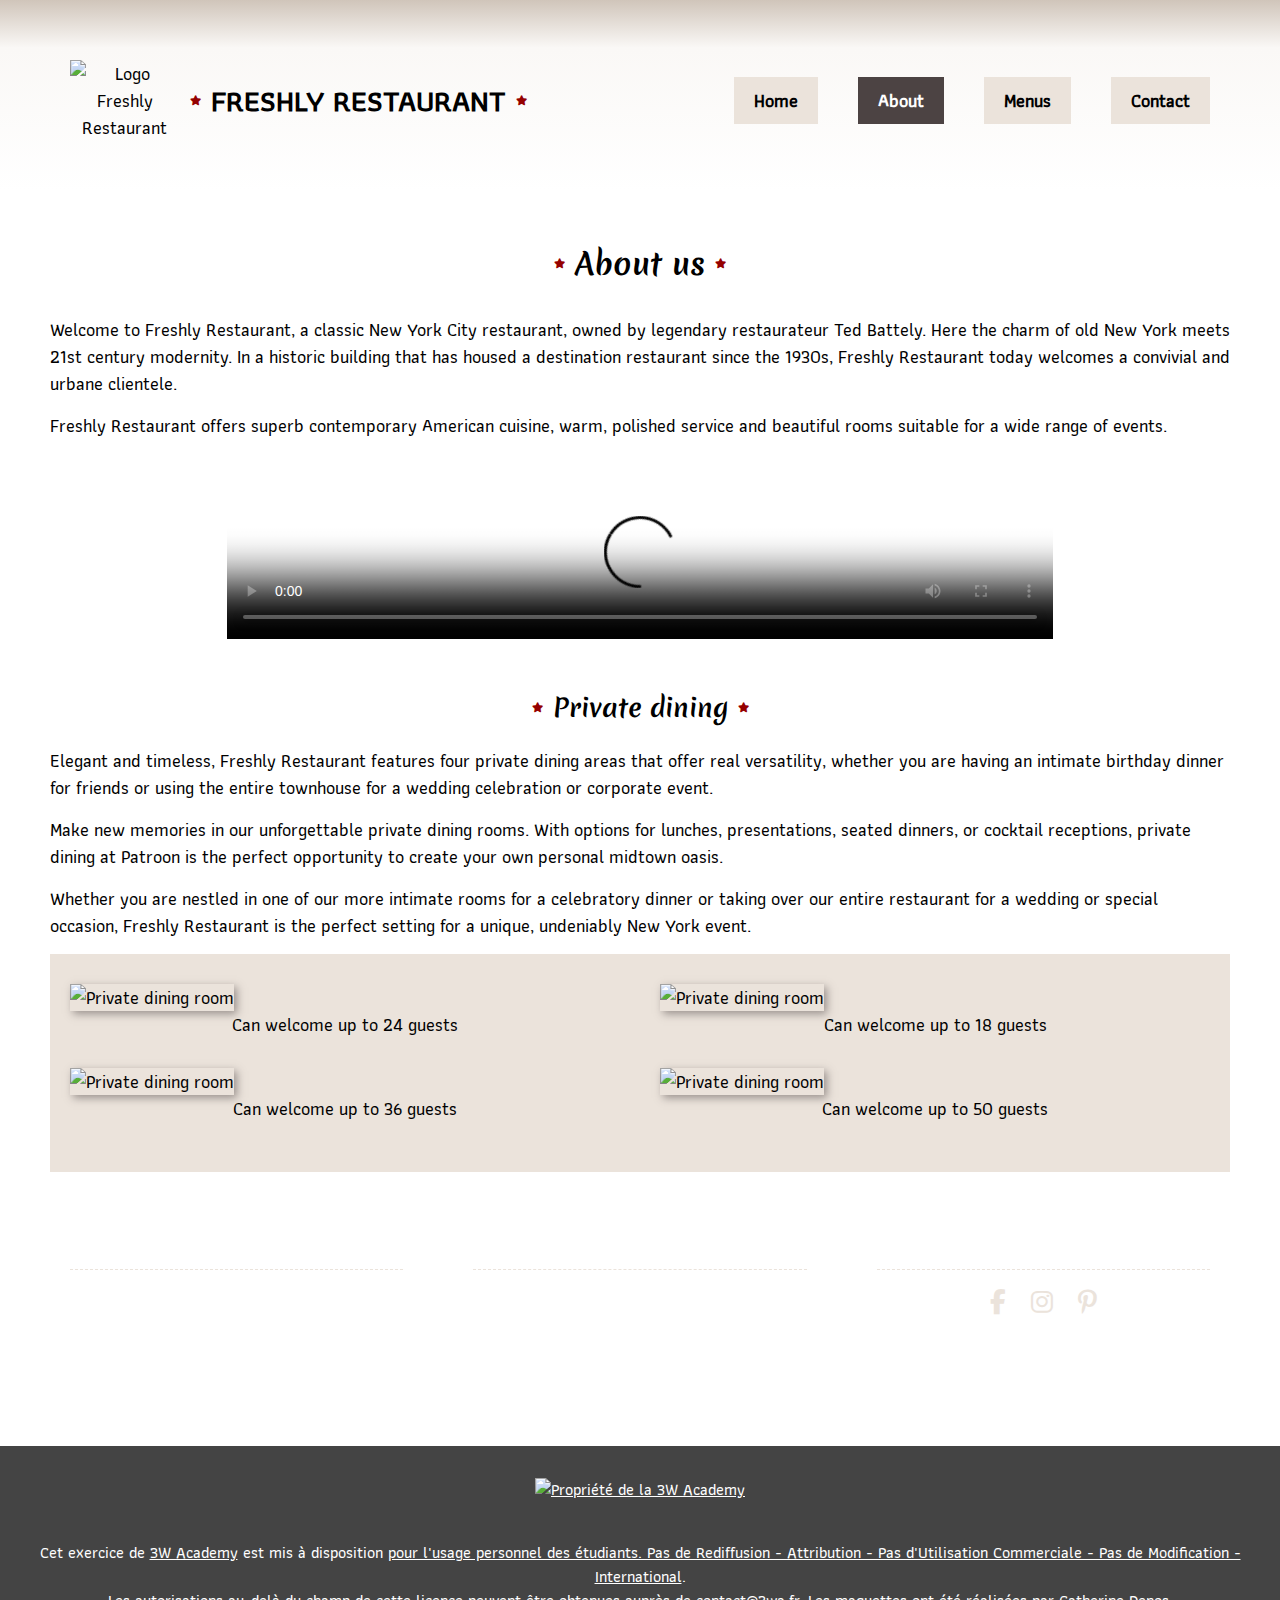
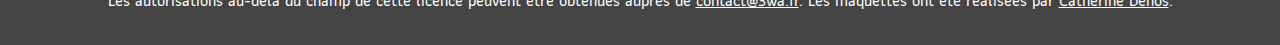
==== about.html @ 204f0702 "manhattan good" ====
<!DOCTYPE html>
<html lang="en">

<head>
	<meta charset="UTF-8">
	<meta name="viewport" content="width=device-width, initial-scale=1.0">
	<meta name="description" content="All you want to know about Freshly Restaurant">
	<title>Freshly Restaurant - About us</title>
	<link rel="icon" href="favicon.png">
	<link rel="stylesheet" href="https://cdnjs.cloudflare.com/ajax/libs/font-awesome/6.4.0/css/all.min.css">
	<link rel="stylesheet" href="css/style.css">
</head>

<body>
	<header>
		<div class="container">
			<a href="index.html" class="logo">
				<img src="img/logo.png" alt="Logo Freshly Restaurant">
				<strong>Freshly restaurant</strong>
			</a>
			<nav>
				<ul>
					<li><a href="index.html">Home</a></li>
					<li><a href="about.html" class="active">About</a></li>
					<li><a href="menus.html">Menus</a></li>
					<li><a href="contact.html">Contact</a></li>
				</ul>
			</nav>
		</div> <!-- end of .container -->
	</header>
	<main class="container">
		<h1>About us</h1>
		<p>Welcome to Freshly Restaurant, a classic New York City restaurant, owned by legendary restaurateur Ted Battely. Here the charm of old New York meets 21st century modernity. In a historic building that has housed a destination restaurant since the 1930s, Freshly Restaurant today welcomes a convivial and urbane clientele.</p>
		<p>Freshly Restaurant offers superb contemporary American cuisine, warm, polished service and beautiful rooms suitable for a wide range of events.</p>
		<video controls poster="medias/poster.png">
			<source src="medias/cooking.mp4" type="video/mp4">
		</video>
		<h2>Private dining</h2>
		<p>Elegant and timeless, Freshly Restaurant features four private dining areas that offer real versatility, whether you are having an intimate birthday dinner for friends or using the entire townhouse for a wedding celebration or corporate event.</p>
		<p>Make new memories in our unforgettable private dining rooms. With options for lunches, presentations, seated dinners, or cocktail receptions, private dining at Patroon is the perfect opportunity to create your own personal midtown oasis.</p>
		<p>Whether you are nestled in one of our more intimate rooms for a celebratory dinner or taking over our entire restaurant for a wedding or special occasion, Freshly Restaurant is the perfect setting for a unique, undeniably New York event. </p>
		<div class="galery">
			<figure>
				<img src="img/dining-1.jpg" alt="Private dining room">
				<figcaption>Can welcome up to 24 guests</figcaption>
			</figure>
			<figure>
				<img src="img/dining-2.jpg" alt="Private dining room">
				<figcaption>Can welcome up to 18 guests</figcaption>
			</figure>
			<figure>
				<img src="img/dining-3.jpg" alt="Private dining room">
				<figcaption>Can welcome up to 36 guests</figcaption>
			</figure>
			<figure>
				<img src="img/dining-4.jpg" alt="Private dining room">
				<figcaption>Can welcome up to 50 guests</figcaption>
			</figure>
		</div><!-- end of .galery -->
	</main>
	<footer>
		<div class="container">
			<div class="flex">
				<aside>
					<h3>Opening hours</h3>
					<ul>
						<li>Monday: Closed</li>
						<li>Tue-Wed : 9am - 10pm</li>
						<li>Thu-Fri : 9am - 10pm</li>
						<li>Sat-Sun : 5pm - 10pm</li>
					</ul>
				</aside>
				<aside>
					<h3>Contact</h3>
					<address>
						<p>13 Christopher Street<br>
							New York,<br>
							NY 10014-3543</p>
						<p>+01 2000 800 9999</p>
					</address>
				</aside>
				<aside>
					<h3>Social networks</h3>
					<div class="reseaux">
						<a href="#" class="fab fa-facebook-f"></a>
						<a href="#" class="fab fa-instagram"></a>
						<a href="#" class="fab fa-pinterest-p"></a>
					</div>
				</aside>
			</div> <!-- end of .flex -->
		</div> <!-- end of .container -->
		<div class="footer">
			<p><a rel="license" href="https://3wa.fr/propriete-materiel-pedagogique/"><img alt="Propriété de la 3W Academy" src="https://3wa.fr/wp-content/themes/3wa2015/img/logos/big.png"></a></p><br>
			<span>Cet exercice</span> de <a href="https://3wa.fr">3W Academy</a> est mis à disposition <a rel="license" href="https://3wa.fr/propriete-materiel-pedagogique/">pour l'usage personnel des étudiants. Pas de Rediffusion - Attribution - Pas d'Utilisation Commerciale - Pas de Modification - International</a>.<br>
			Les autorisations au-delà du champ de cette licence peuvent être obtenues auprès de <a href="mailto:contact@3wa.fr" rel="cc:morePermissions">contact@3wa.fr</a>. Les maquettes ont été réalisées par <a href="https://www.cath2nos.com">Catherine Denos</a>.
		</div> <!-- end of .footer -->
	</footer>
</body>

</html>
---- css/style.css ----
/* *****************************************************************
RESET
***************************************************************** */

html, body, div, span, applet, object, iframe, h1, h2, h3, h4, h5, h6, p, blockquote, pre, a, abbr, acronym, address, big, cite, code, del, dfn, em, img, ins, kbd, q, s, samp, small, strike, strong, sub, sup, tt, var, b, u, i, dl, dt, dd, ol, ul, li, fieldset, form, label, legend, table, caption, tbody, tfoot, thead, tr, th, td, article, aside, canvas, details, embed, figure, figcaption, footer, header, hgroup, menu, nav, output, section, summary, time, mark, audio, video {
	margin: 0;
	padding: 0;
	border: 0;
}

ol, ul {
	list-style: none;
}

blockquote, q {
	quotes: none;
}

blockquote:before, blockquote:after,
q:before, q:after {
	content: '';
	content: none;
}

table {
	border-collapse: collapse;
	border-spacing: 0;
}

body * {
	box-sizing: border-box;
}

html {
	font-size: 62.5%;  
}

img, video {
	max-width: 100%;
}

/* *****************************************************************
GENERAL
***************************************************************** */

/* athiti-500 - latin */
@font-face {
  font-family: 'Athiti';
  font-style: normal;
  font-weight: 500;
  src: url('fonts/athiti-v12-latin-500.eot'); /* IE9 Compat Modes */
  src: local(''),
       url('fonts/athiti-v12-latin-500.eot?#iefix') format('embedded-opentype'), /* IE6-IE8 */
       url('fonts/athiti-v12-latin-500.woff2') format('woff2'), /* Super Modern Browsers */
       url('fonts/athiti-v12-latin-500.woff') format('woff'), /* Modern Browsers */
       url('fonts/athiti-v12-latin-500.ttf') format('truetype'), /* Safari, Android, iOS */
       url('fonts/athiti-v12-latin-500.svg#Athiti') format('svg'); /* Legacy iOS */
}

/* merienda-regular - latin */
@font-face {
  font-family: 'Merienda';
  font-style: normal;
  font-weight: 400;
  src: url('fonts/merienda-v14-latin-regular.eot'); /* IE9 Compat Modes */
  src: local(''),
       url('fonts/merienda-v14-latin-regular.eot?#iefix') format('embedded-opentype'), /* IE6-IE8 */
       url('fonts/merienda-v14-latin-regular.woff2') format('woff2'), /* Super Modern Browsers */
       url('fonts/merienda-v14-latin-regular.woff') format('woff'), /* Modern Browsers */
       url('fonts/merienda-v14-latin-regular.ttf') format('truetype'), /* Safari, Android, iOS */
       url('fonts/merienda-v14-latin-regular.svg#Merienda') format('svg'); /* Legacy iOS */
}

/* merienda-700 - latin */
@font-face {
  font-family: 'Merienda';
  font-style: normal;
  font-weight: 700;
  src: url('fonts/merienda-v14-latin-700.eot'); /* IE9 Compat Modes */
  src: local(''),
       url('fonts/merienda-v14-latin-700.eot?#iefix') format('embedded-opentype'), /* IE6-IE8 */
       url('fonts/merienda-v14-latin-700.woff2') format('woff2'), /* Super Modern Browsers */
       url('fonts/merienda-v14-latin-700.woff') format('woff'), /* Modern Browsers */
       url('fonts/merienda-v14-latin-700.ttf') format('truetype'), /* Safari, Android, iOS */
       url('fonts/merienda-v14-latin-700.svg#Merienda') format('svg'); /* Legacy iOS */
}

body {
	font-family: 'Athiti', sans-serif;
	line-height: 1.5;
	font-size: 1.8rem; 
	background-color: #fff;
}

h1, 
h2, 
h3 {
	font-family: 'Merienda', cursive;
	font-weight: bold;
} 

h1 {
	font-size: 3rem;
	margin: 3rem 0;
	text-align: center;
}

h2 {
	font-size: 2.5rem;
	margin: 4rem 0 2rem 0;
	text-align: center;
}

p {
	margin-bottom: 1.5rem;
}

/* *****************************************************************
HEADER
***************************************************************** */

header {
	padding: 3rem 0 2rem 0;
	background: linear-gradient(to bottom, rgba(208,197,186,1) 0%,rgba(235,227,219,0.25) 25%,rgba(255,255,255,0) 100%);
	text-align: center;
}

.logo {
	text-decoration: none;
	color: black;
}

.logo strong, 
h1, 
h2, 
h3 {
	display: flex;
	justify-content: center;
	align-items: center;
}

.logo strong::before, 
.logo strong::after, 
h1::before, 
h1::after, 
h2::before, 
h2::after, 
h3::before, 
h3::after {
	font-family: "FontAwesome";
	font-size: 1rem;
	content: "\f005";
	color: #950000;
}

.logo strong::before, 
h1::before, 
h2::before, 
h3::before {
	padding-right: 1rem;
}

.logo strong::after, 
h1::after, 
h2::after, 
h3::after {
	padding-left: 1rem;
}

.logo img {
	width: 20%;
	margin: 1rem 0;
}

.logo strong {
	text-transform: uppercase;
	font-weight: bold;
	font-size: 3rem;
}

/* *****************************************************************
NAV
***************************************************************** */

nav ul {
	text-align: center;
	margin-top: 3rem;
	border-top: 1px solid #4c4343;
}

nav a {
	display: block;
	color: black;
	font-weight: bold;
	text-decoration: none;
	padding: 1rem 2rem;
	background-color: #ebe3db;
	border-bottom: 1px solid #4c4343;
	transition: all .7s;
}

nav a:hover, 
nav a:focus, nav a:active {
	background-color: #950000;
	color: white;
}

nav a.active {
	background-color: #4c4343;
	color: white;
}

/* *****************************************************************
MAIN
***************************************************************** */

main.container {
	padding: 2rem;
}

/* *****************************************************************
SLIDER
***************************************************************** */

.slick-dotted.slick-slider {
	margin-bottom: 10rem;
}

.slick-next::before, 
.slick-prev::before {
	font-size: 4rem;
	color: #ebe3db;
}

.slick-next {
	right: 3rem;
}

.slick-prev {
	left: 1rem;
	z-index:1;
}

.slick-dots {
	bottom: -3rem;
}

.slick-dots li button::before {
	font-size: 1.5rem;
	color: #4c4343;
	opacity: .5;
}

.slick-dots li.slick-active button::before {
	color: #950000;
}

/* *****************************************************************
INTRO
***************************************************************** */
.intro-img {
	margin-bottom: 2rem;
}

/* *****************************************************************
MENU SECTION
***************************************************************** */

.menu article {
	background-color: #ebe3db;
	padding: 2rem 0;
	margin-bottom: 3rem;
}

.menu h3 {
	font-size: 2rem;
	text-align: center;
	margin-bottom: 2rem;
}

.menu figure,
.choice figure {
	position: relative;
}

.menu img,
.choice img {
	display: block;
	object-fit: cover;
}

.menu figcaption,
.choice figcaption {
	position: absolute;
	top:0;
	left: 0;
	right: 0;
	bottom: 0;
	opacity: 0;
	background-color: rgba(76,67,67,.9);
	display: flex;
	flex-direction: column;
	justify-content: center;
	align-items: center;
	color: white;
	font-size: 5rem;
	font-weight: bold;
	transition: .7s all;
}

.menu figcaption span {
	font-size: 1.5rem;
	font-style: italic;
}

.menu figcaption::before,
.choice figcaption::before{
	content:"";
	position: absolute;
	right: 3rem;
	left: 3rem;
	top: 3rem;
	bottom: 3rem;
	border: 4px solid white;
}

.menu figure:hover figcaption,
.choice figure:hover figcaption {
	opacity: 1;
}

.menu li {
	padding: 1rem 2rem;
	border-bottom: 1px dashed #4c4343;
	display: flex;
	align-items: center;
}

.fa-star {
	font-size: 1rem;
	color: #950000;
	margin: 0 1rem;
}

.details {
	display: flex;
	justify-content: center;
	background-color: #4c4343;
	box-shadow: 2px 2px 2px silver;
	padding: 1rem 0;
	text-align: center;
	font-weight: bold;
	color: white;
	text-decoration: none;
	margin: 2rem;
	transition: .7s background-color;
}

.details:hover, .details:focus, .details:active {
	background-color: #950000;
}

.details img {
	margin-right: 1rem;
	width: 3rem;
}

/* *****************************************************************
PAGE MENUS
***************************************************************** */

.select, .filter {
	text-align: center;
}

.filter {
	margin-bottom: 2rem;
}

.choice {
	display: flex;
	justify-content: space-evenly;
	flex-wrap: wrap;
	background-color: #ebe3db;
	padding-top: 4rem;
}

.choice div,
.choice figure {
	flex-basis: calc(50% - 2rem);	
	margin-bottom: 3rem;
}

.choice figure, 
.galery img {
	box-shadow: 3px 3px 8px rgba(76,67,67,.5);
	transition: transform .5s;
}

.choice figure:hover, 
.galery img:hover {
	transform: scale(1.07);
}

.choice figcaption h3 {
	font-size: 1.5rem;
}

.choice figcaption h3::before, 
.choice figcaption h3::after {
	content:"";
}

.choice figcaption img {
	width: 3rem;
	margin-bottom: .5rem;
}

.filter button {
	border: none;
	font-size: 1.6rem;
	text-transform: uppercase;
	font-weight: bold;
	letter-spacing: .3rem;
	background-color: #ebe3db;
	padding: 1rem 2rem;
	margin: 2rem 1rem;
	cursor: pointer;
	transition: all .7s;
}

.filter button:hover, .filter button:focus, .filter button:active, .mixitup-control-active {
	color: white !important;
	background-color: #950000 !important;
}

/* *****************************************************************
PAGE CONTACT
***************************************************************** */

form {
	background-color: #ebe3db;
	padding: 2rem 5rem;
	margin: auto;
}

form div {
	display: flex;
	justify-content: space-between;
	flex-wrap: wrap;
}

.mandatory {
	text-align: center;
	font-size: 1.6rem;
	font-style: italic;
}

.mandatory abbr, 
label abbr {
	color: #950000;
	font-size: 1.8rem;
	font-weight: bold;
}

label abbr {
	position: absolute;
	left: -1.5rem;
}

.mandatory abbr {
	margin: 0;
	vertical-align: middle;
}

fieldset {
	flex-basis: 48%;
}

legend, 
.request {
	font-family: 'Merienda', cursive;
	font-size: 2.5rem;
	font-weight: bold;
	margin-bottom: 1.5rem;
}

.request {
	margin-top: 2rem;
}

input, 
textarea {
	border: 1px solid #4c4343;
	border-radius: 5px;
	padding: 1rem;
	margin-bottom: 2rem;
}

label, 
input {
	display: block;
	position: relative;
}

input {
	width: 100%;
}

textarea {
	width: 100%;
	height: 130px;
	resize: vertical;
}

form p {
	text-align: center;
}

input[type="submit"] {
	width: 50%;
	margin: 3rem auto 0 auto;
	border: none;
	background-color: #4c4343;
	color: white;
	text-transform: uppercase;
	font-weight: bold;
	font-size: 1.6rem;
	letter-spacing: .3rem;
	padding: 1rem 3rem;
}

input[type="submit"]:hover {
	background-color: #950000;
}

iframe {
	width: 100%;
	height: 400px;
	border: 1px solid #4c4343;
}

/* *****************************************************************
PAGE ABOUT
***************************************************************** */

.galery {
	background-color: #ebe3db;
	padding: 3rem 2rem 0 2rem;
}

.galery figure {
	margin-bottom: 3rem;
}

.galery figure:last-of-type {
	padding-bottom: 2rem;
}

.galery figcaption {
	text-align: center;
}

video {
	display: block;
	width: 90%;
	margin: 5rem auto;
}

/* *****************************************************************
FOOTER
***************************************************************** */

footer {
	background: url(../img/footer-bg.jpg) no-repeat;
	background-size: cover;
	color: white;
	font-size: 1.6rem;
}

footer .flex {
	padding: 2rem 0;
}

footer h3 {
	font-size: 1.8rem;
	padding-left: 1rem;
	padding-bottom: 1rem;
	border-bottom: 1px dashed #ebe3db;
	margin-bottom: 1rem;
}

footer h3::before, footer h3::after {
	content: "";
}

aside {
	padding: 2rem;
	text-align: center;
}

.reseaux a {
	color: #ebe3db;
	font-size: 2.5rem;
	text-decoration: none;
	margin: 1rem;
	transition: .7s color;
}

.reseaux a:hover {
	color: #950000;
}
	
.footer {
	padding: 2em;
	text-align: center;
	color: #fff;
	background-color: #444;
}

.footer img {
	width: 5%;
}

.footer a {
	color: white;
}

/* *****************************************************************
VERSION TABLETTE
***************************************************************** */

@media screen and (min-width: 760px) {
	nav ul {
		display: flex;
		justify-content: space-around;
		border-top: none;
		background-color: #ebe3db;
	}
	
	nav li a {
		border-bottom: none;
	}
	
	.flex {
		padding: 2rem;
		display: flex;
		justify-content: space-between;
	}
	.flex aside {
		width: calc(100% / 3 - 2rem);
	}
	.choice div, 
	.choice figure {
		flex-basis: calc(100% / 3 - 2rem);	
	}
	.choice figcaption h3 {
		font-size: 2rem;
	}
	.choice figcaption img {
		font-size: 3rem;
	}

	.galery {	
		display: flex;
		justify-content: space-between;
		flex-wrap: wrap;
	}
	
	.galery figure {
		flex-basis: calc(50% - 2rem);
	}
	video {
		width: 80%;
	}
}

/* *****************************************************************
VERSION DESKTOP
***************************************************************** */

@media screen and (min-width: 1100px) {
	.container {
		max-width: 1400px;
		margin: auto;
	}
	
	header .container, 
	main.container,
	footer .flex {
		padding: 2rem 5rem;
	}
	
	header .container {
		display: flex;
		justify-content: space-between;
		align-items: center;
	}
	
	.logo {
		display: flex;
		flex-direction: row;
		margin-left: 2rem;
	}
	
	.logo img {
		margin-right: 1rem;
	}
	
	nav ul {
		background-color: transparent;
		margin-top: 0;
	}
	
	nav li {
		margin: 0 2rem;
	}
	
	.intro-img {
		width: 40%;
		float: right;	
		margin: 0 0 1rem 2rem;
	}
	
	.menu {
		clear: both;
		display: flex;
		flex-wrap: wrap;
		justify-content: space-between;
	}

	.menu h2 {
		flex : 1 0 100%;
	}

	.menu article {
		width: calc(100% / 3 - 2rem);
	}
	
	form, video {
		width: 70%;
	}
}
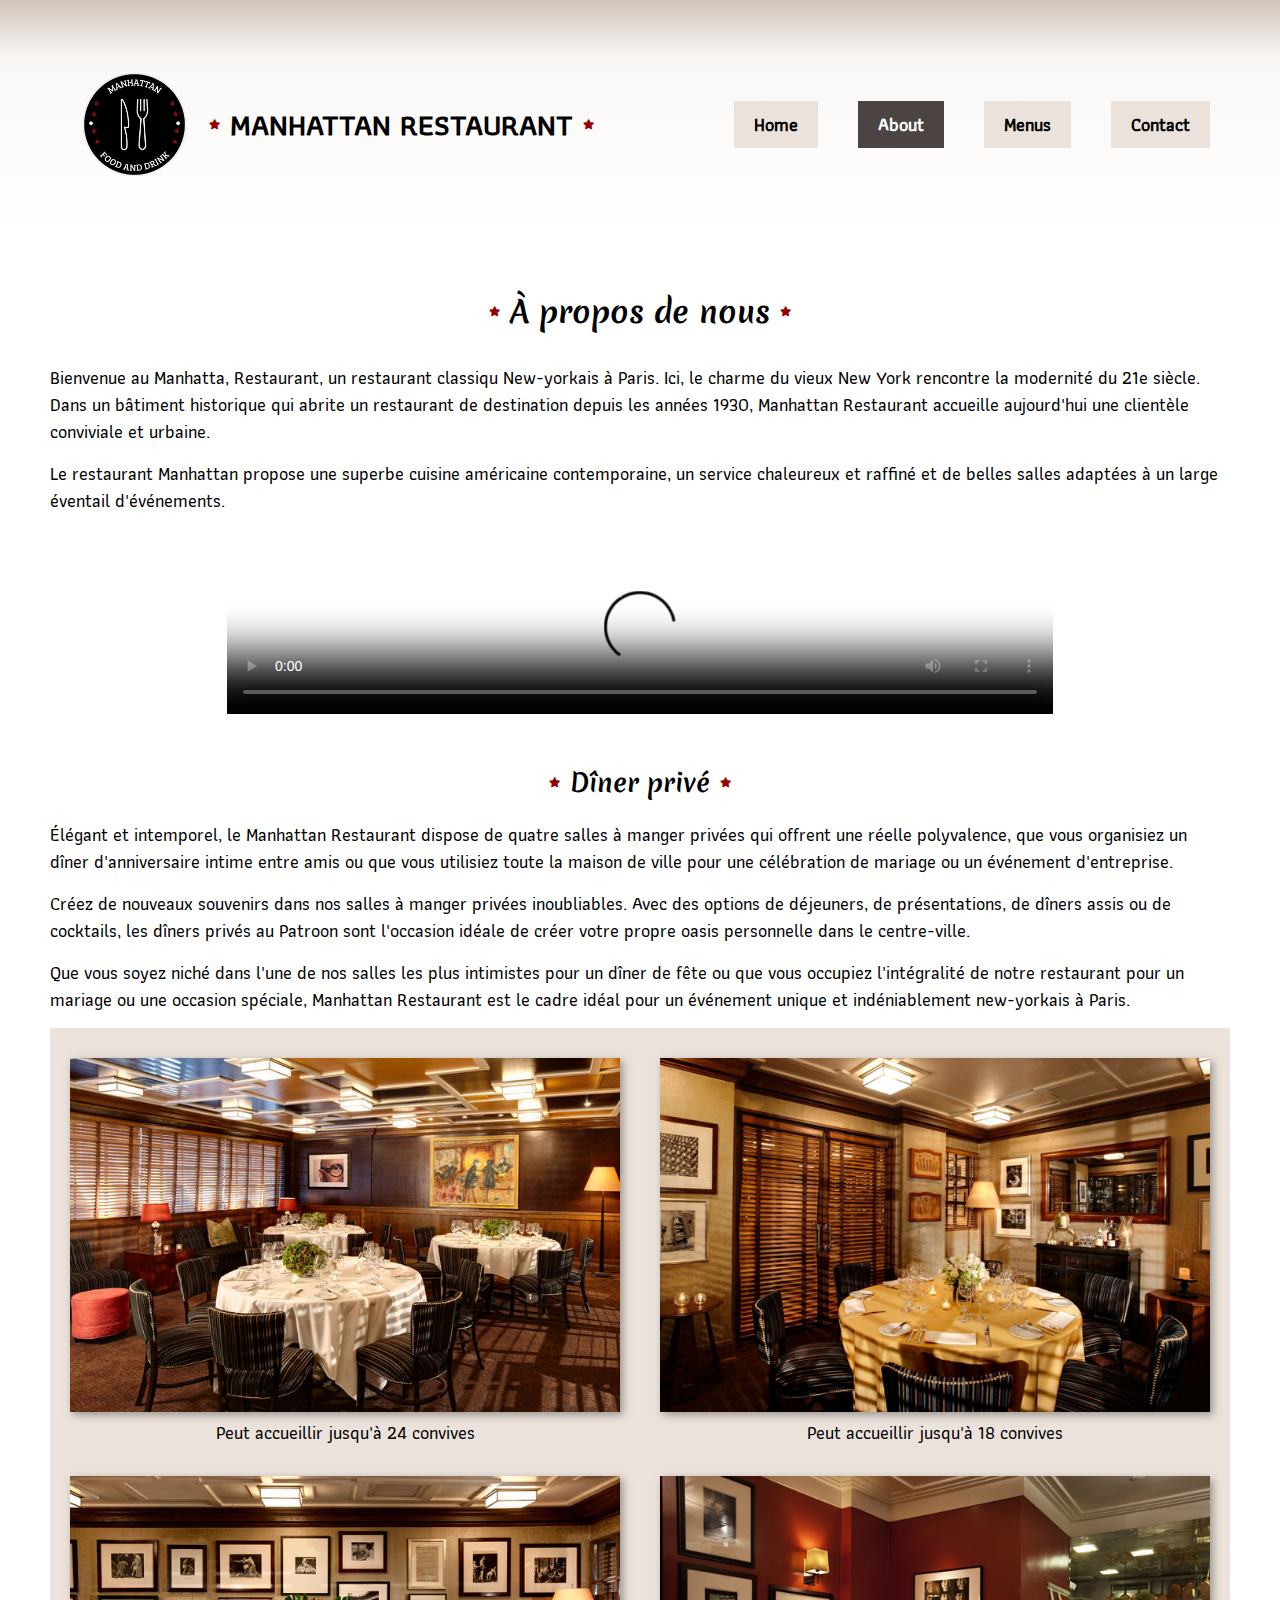
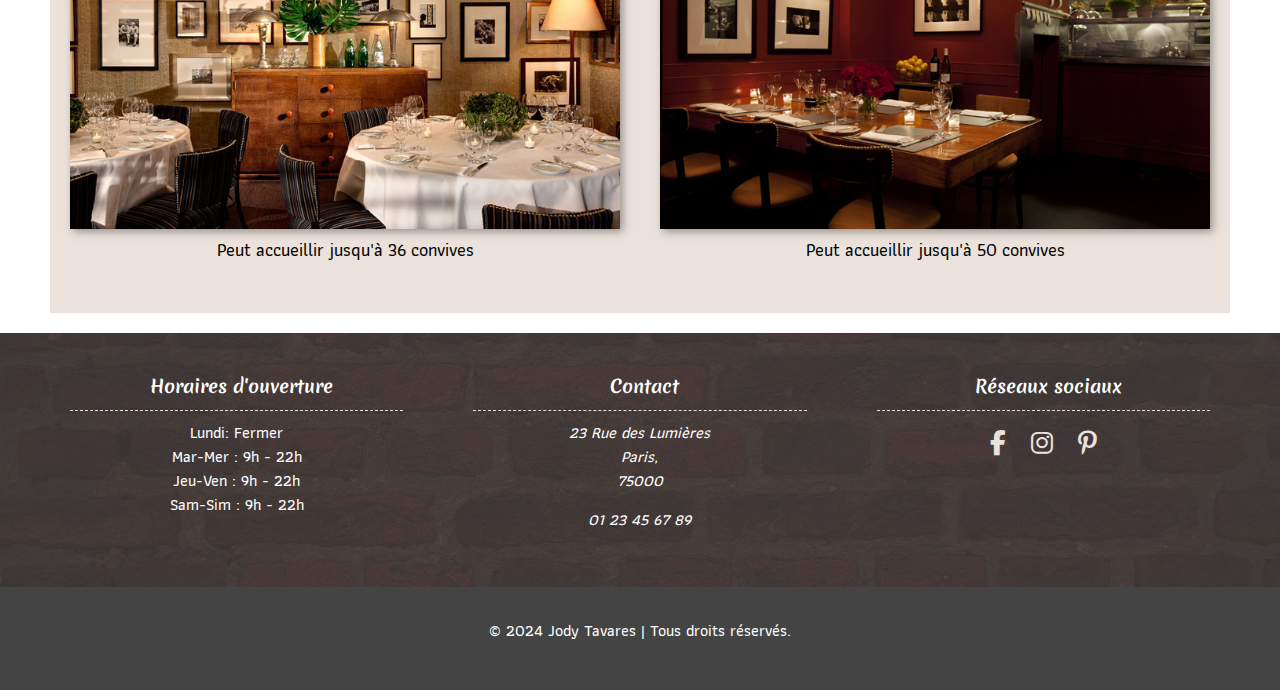
==== commit 1e44b491: "manhattan good" ====
--- a/about.html
+++ b/about.html
@@ -4,8 +4,8 @@
 <head>
 	<meta charset="UTF-8">
 	<meta name="viewport" content="width=device-width, initial-scale=1.0">
-	<meta name="description" content="All you want to know about Freshly Restaurant">
-	<title>Freshly Restaurant - About us</title>
+	<meta name="description" content="Manhattan Restaurant">
+	<title>Manhattan Restaurant - À propos de nous</title>
 	<link rel="icon" href="favicon.png">
 	<link rel="stylesheet" href="https://cdnjs.cloudflare.com/ajax/libs/font-awesome/6.4.0/css/all.min.css">
 	<link rel="stylesheet" href="css/style.css">
@@ -15,8 +15,8 @@
 	<header>
 		<div class="container">
 			<a href="index.html" class="logo">
-				<img src="img/logo.png" alt="Logo Freshly Restaurant">
-				<strong>Freshly restaurant</strong>
+				<img src="img/logom.png" alt="Logo Manhattan Restaurant">
+				<strong>Manhattan restaurant</strong>
 			</a>
 			<nav>
 				<ul>
@@ -26,74 +26,72 @@
 					<li><a href="contact.html">Contact</a></li>
 				</ul>
 			</nav>
-		</div> <!-- end of .container -->
+		</div> 
 	</header>
 	<main class="container">
-		<h1>About us</h1>
-		<p>Welcome to Freshly Restaurant, a classic New York City restaurant, owned by legendary restaurateur Ted Battely. Here the charm of old New York meets 21st century modernity. In a historic building that has housed a destination restaurant since the 1930s, Freshly Restaurant today welcomes a convivial and urbane clientele.</p>
-		<p>Freshly Restaurant offers superb contemporary American cuisine, warm, polished service and beautiful rooms suitable for a wide range of events.</p>
+		<h1>À propos de nous</h1>
+		<p>Bienvenue au Manhatta, Restaurant, un restaurant classiqu New-yorkais à Paris. Ici, le charme du vieux New York rencontre la modernité du 21e siècle. Dans un bâtiment historique qui abrite un restaurant de destination depuis les années 1930, Manhattan Restaurant accueille aujourd'hui une clientèle conviviale et urbaine.</p>
+		<p>Le restaurant Manhattan propose une superbe cuisine américaine contemporaine, un service chaleureux et raffiné et de belles salles adaptées à un large éventail d'événements.</p>
 		<video controls poster="medias/poster.png">
 			<source src="medias/cooking.mp4" type="video/mp4">
 		</video>
-		<h2>Private dining</h2>
-		<p>Elegant and timeless, Freshly Restaurant features four private dining areas that offer real versatility, whether you are having an intimate birthday dinner for friends or using the entire townhouse for a wedding celebration or corporate event.</p>
-		<p>Make new memories in our unforgettable private dining rooms. With options for lunches, presentations, seated dinners, or cocktail receptions, private dining at Patroon is the perfect opportunity to create your own personal midtown oasis.</p>
-		<p>Whether you are nestled in one of our more intimate rooms for a celebratory dinner or taking over our entire restaurant for a wedding or special occasion, Freshly Restaurant is the perfect setting for a unique, undeniably New York event. </p>
+		<h2>Dîner privé</h2>
+		<p>Élégant et intemporel, le Manhattan Restaurant dispose de quatre salles à manger privées qui offrent une réelle polyvalence, que vous organisiez un dîner d'anniversaire intime entre amis ou que vous utilisiez toute la maison de ville pour une célébration de mariage ou un événement d'entreprise.</p>
+		<p>Créez de nouveaux souvenirs dans nos salles à manger privées inoubliables. Avec des options de déjeuners, de présentations, de dîners assis ou de cocktails, les dîners privés au Patroon sont l'occasion idéale de créer votre propre oasis personnelle dans le centre-ville.</p>
+		<p>Que vous soyez niché dans l'une de nos salles les plus intimistes pour un dîner de fête ou que vous occupiez l'intégralité de notre restaurant pour un mariage ou une occasion spéciale, Manhattan Restaurant est le cadre idéal pour un événement unique et indéniablement new-yorkais à Paris.</p>
 		<div class="galery">
 			<figure>
-				<img src="img/dining-1.jpg" alt="Private dining room">
-				<figcaption>Can welcome up to 24 guests</figcaption>
+				<img src="img/dining-1.jpg" alt="Salle à manger privée">
+				<figcaption>Peut accueillir jusqu'à 24 convives</figcaption>
 			</figure>
 			<figure>
-				<img src="img/dining-2.jpg" alt="Private dining room">
-				<figcaption>Can welcome up to 18 guests</figcaption>
+				<img src="img/dining-2.jpg" alt="Salle à manger privée">
+				<figcaption>Peut accueillir jusqu'à 18 convives</figcaption>
 			</figure>
 			<figure>
-				<img src="img/dining-3.jpg" alt="Private dining room">
-				<figcaption>Can welcome up to 36 guests</figcaption>
+				<img src="img/dining-3.jpg" alt="Salle à manger privée">
+				<figcaption>Peut accueillir jusqu'à 36 convives</figcaption>
 			</figure>
 			<figure>
-				<img src="img/dining-4.jpg" alt="Private dining room">
-				<figcaption>Can welcome up to 50 guests</figcaption>
+				<img src="img/dining-4.jpg" alt="Salle à manger privée">
+				<figcaption>Peut accueillir jusqu'à 50 convives</figcaption>
 			</figure>
-		</div><!-- end of .galery -->
+		</div>
 	</main>
 	<footer>
 		<div class="container">
 			<div class="flex">
 				<aside>
-					<h3>Opening hours</h3>
+					<h3>Horaires d'ouverture</h3>
 					<ul>
-						<li>Monday: Closed</li>
-						<li>Tue-Wed : 9am - 10pm</li>
-						<li>Thu-Fri : 9am - 10pm</li>
-						<li>Sat-Sun : 5pm - 10pm</li>
+						<li>Lundi: Fermer</li>
+						<li>Mar-Mer : 9h - 22h</li>
+						<li>Jeu-Ven : 9h - 22h</li>
+						<li>Sam-Sim : 9h - 22h</li>
 					</ul>
 				</aside>
 				<aside>
 					<h3>Contact</h3>
 					<address>
-						<p>13 Christopher Street<br>
-							New York,<br>
-							NY 10014-3543</p>
-						<p>+01 2000 800 9999</p>
+						<p>23 Rue des Lumières<br>
+							Paris,<br>
+							75000</p>
+						<p>01 23 45 67 89</p>
 					</address>
 				</aside>
 				<aside>
-					<h3>Social networks</h3>
+					<h3>Réseaux sociaux</h3>
 					<div class="reseaux">
 						<a href="#" class="fab fa-facebook-f"></a>
 						<a href="#" class="fab fa-instagram"></a>
 						<a href="#" class="fab fa-pinterest-p"></a>
 					</div>
 				</aside>
-			</div> <!-- end of .flex -->
-		</div> <!-- end of .container -->
+			</div> 
+		</div> 
 		<div class="footer">
-			<p><a rel="license" href="https://3wa.fr/propriete-materiel-pedagogique/"><img alt="Propriété de la 3W Academy" src="https://3wa.fr/wp-content/themes/3wa2015/img/logos/big.png"></a></p><br>
-			<span>Cet exercice</span> de <a href="https://3wa.fr">3W Academy</a> est mis à disposition <a rel="license" href="https://3wa.fr/propriete-materiel-pedagogique/">pour l'usage personnel des étudiants. Pas de Rediffusion - Attribution - Pas d'Utilisation Commerciale - Pas de Modification - International</a>.<br>
-			Les autorisations au-delà du champ de cette licence peuvent être obtenues auprès de <a href="mailto:contact@3wa.fr" rel="cc:morePermissions">contact@3wa.fr</a>. Les maquettes ont été réalisées par <a href="https://www.cath2nos.com">Catherine Denos</a>.
-		</div> <!-- end of .footer -->
+			<p>&copy; 2024 Jody Tavares | Tous droits réservés.</p>
+			</div> 
 	</footer>
 </body>
 
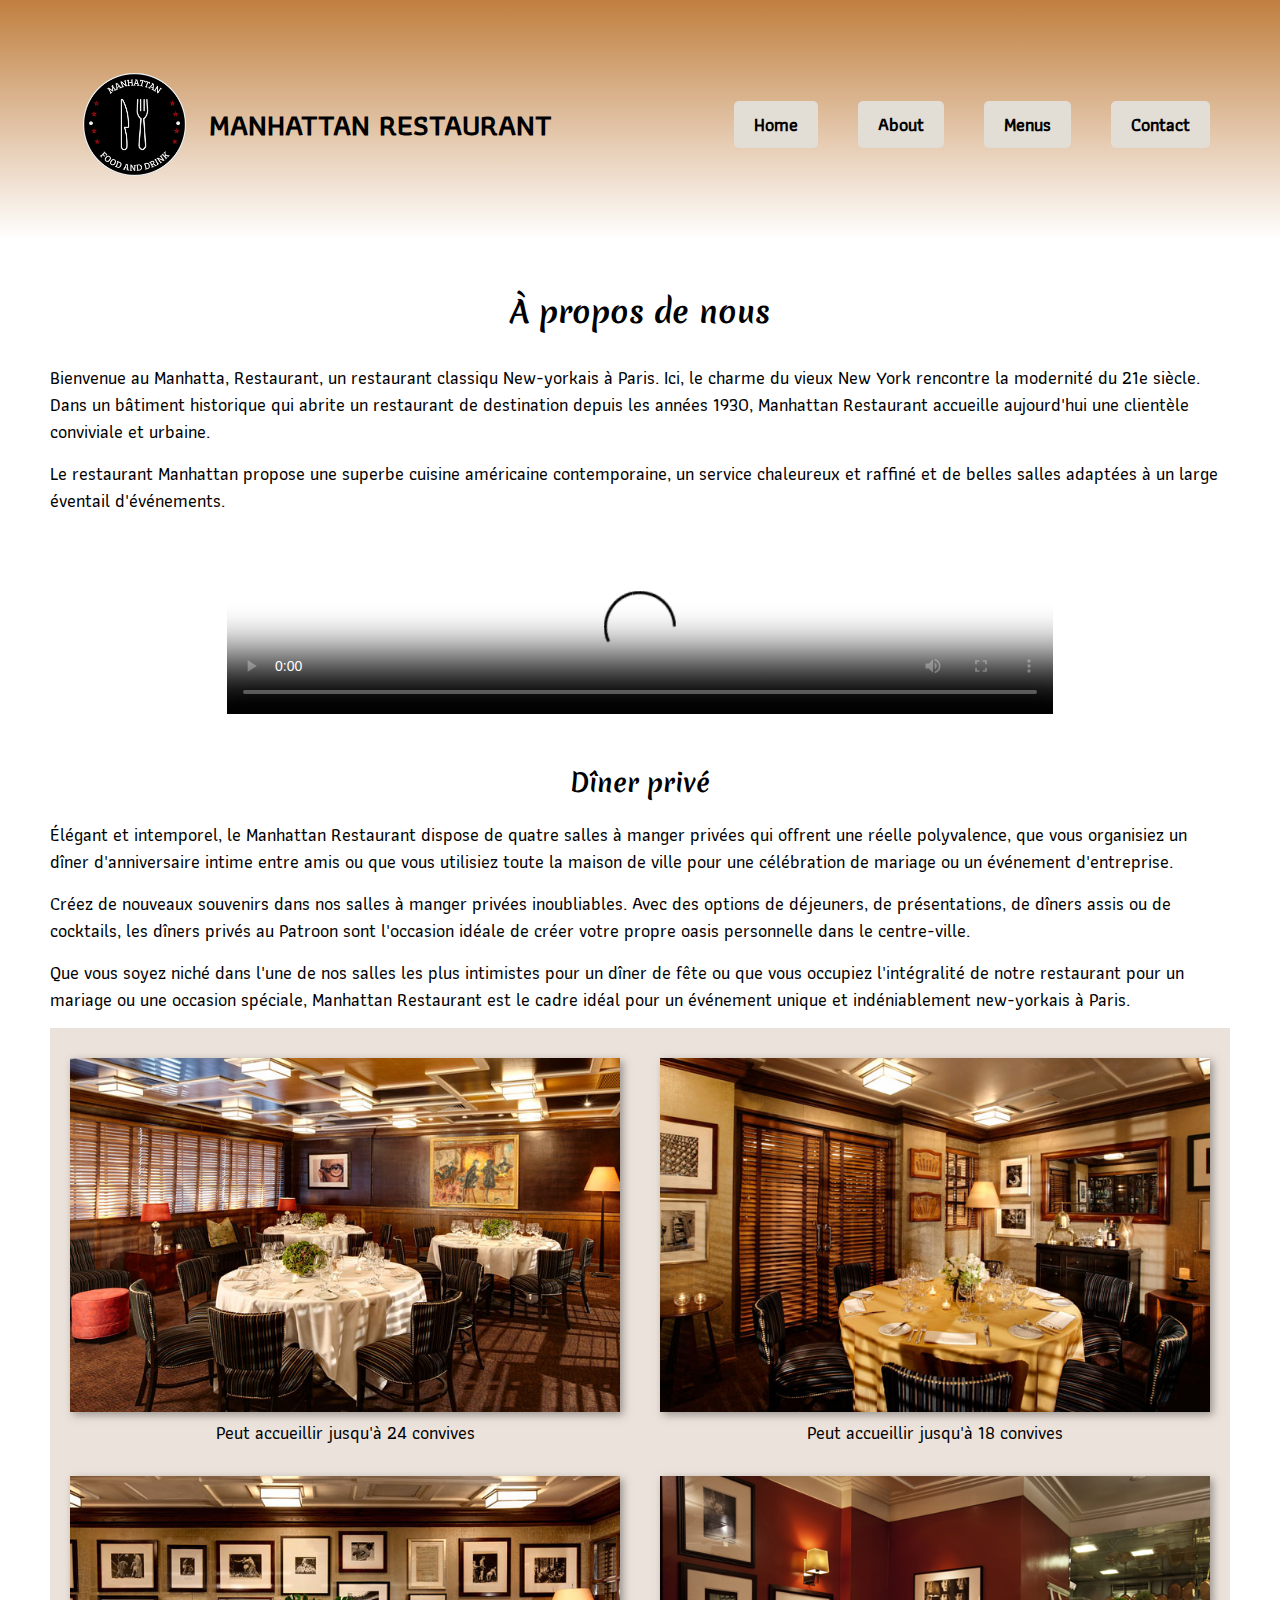
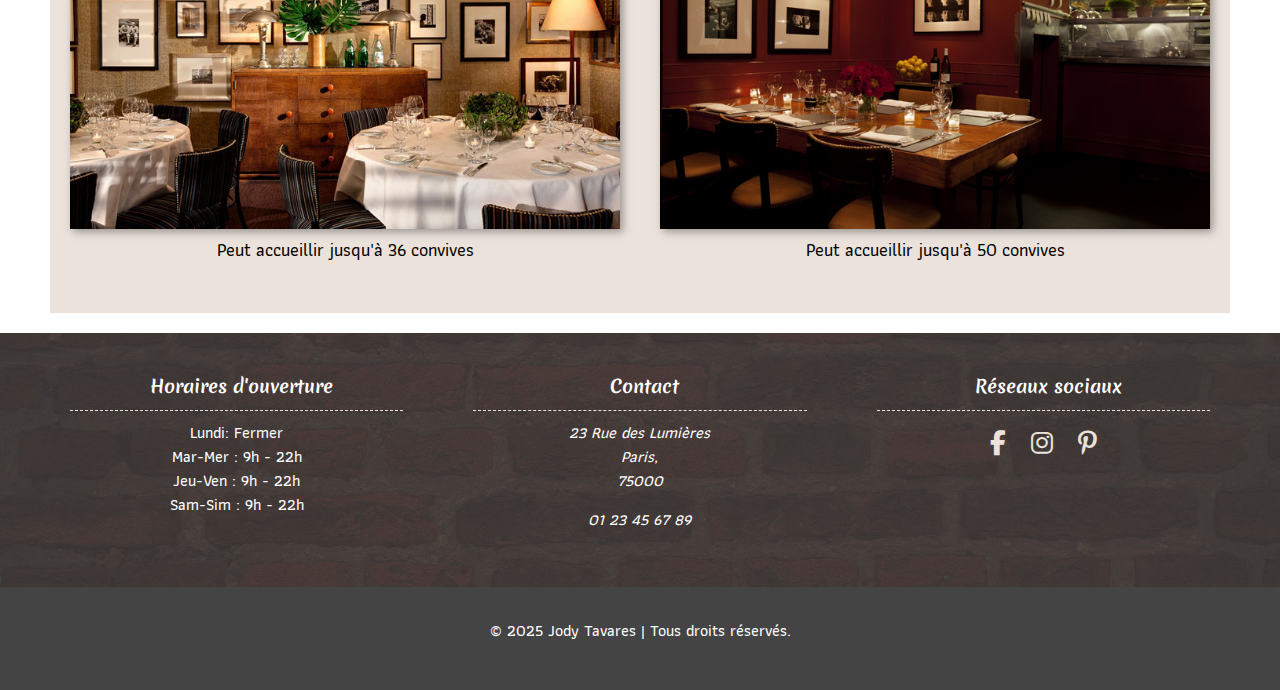
==== commit 6447492b: "2025" ====
--- a/about.html
+++ b/about.html
@@ -90,7 +90,7 @@
 			</div> 
 		</div> 
 		<div class="footer">
-			<p>&copy; 2024 Jody Tavares | Tous droits réservés.</p>
+			<p>&copy; 2025 Jody Tavares | Tous droits réservés.</p>
 			</div> 
 	</footer>
 </body>
--- a/css/style.css
+++ b/css/style.css
@@ -121,7 +121,7 @@
 
 header {
 	padding: 3rem 0 2rem 0;
-	background: linear-gradient(to bottom, rgba(208,197,186,1) 0%,rgba(235,227,219,0.25) 25%,rgba(255,255,255,0) 100%);
+	background: linear-gradient(to bottom, rgba(192,127,63,1) 0%,rgba(192, 127, 63, 0.75) 25%,rgba(255,235,205,0) 100%);
 	text-align: center;
 }
 
@@ -139,34 +139,6 @@
 	align-items: center;
 }
 
-.logo strong::before, 
-.logo strong::after, 
-h1::before, 
-h1::after, 
-h2::before, 
-h2::after, 
-h3::before, 
-h3::after {
-	font-family: "FontAwesome";
-	font-size: 1rem;
-	content: "\f005";
-	color: #950000;
-}
-
-.logo strong::before, 
-h1::before, 
-h2::before, 
-h3::before {
-	padding-right: 1rem;
-}
-
-.logo strong::after, 
-h1::after, 
-h2::after, 
-h3::after {
-	padding-left: 1rem;
-}
-
 .logo img {
 	width: 20%;
 	margin: 1rem 0;
@@ -194,20 +166,14 @@
 	font-weight: bold;
 	text-decoration: none;
 	padding: 1rem 2rem;
-	background-color: #ebe3db;
+	background-color: #e2ddd5;
 	border-bottom: 1px solid #4c4343;
 	transition: all .7s;
 }
 
 nav a:hover, 
 nav a:focus, nav a:active {
-	background-color: #950000;
-	color: white;
-}
-
-nav a.active {
-	background-color: #4c4343;
-	color: white;
+	background-color: #c07f3f;
 }
 
 /* *****************************************************************
@@ -267,7 +233,7 @@
 ***************************************************************** */
 
 .menu article {
-	background-color: #ebe3db;
+	background-color: #f1ceab;
 	padding: 2rem 0;
 	margin-bottom: 3rem;
 }
@@ -297,7 +263,7 @@
 	right: 0;
 	bottom: 0;
 	opacity: 0;
-	background-color: rgba(76,67,67,.9);
+	background-color: rgba(160, 128, 96, 0.9);
 	display: flex;
 	flex-direction: column;
 	justify-content: center;
@@ -336,16 +302,10 @@
 	align-items: center;
 }
 
-.fa-star {
-	font-size: 1rem;
-	color: #950000;
-	margin: 0 1rem;
-}
-
 .details {
 	display: flex;
 	justify-content: center;
-	background-color: #4c4343;
+	background-color: #950000;
 	box-shadow: 2px 2px 2px silver;
 	padding: 1rem 0;
 	text-align: center;
@@ -354,10 +314,11 @@
 	text-decoration: none;
 	margin: 2rem;
 	transition: .7s background-color;
+	border-radius: 5px;
 }
 
 .details:hover, .details:focus, .details:active {
-	background-color: #950000;
+	background-color: #490000;
 }
 
 .details img {
@@ -427,6 +388,7 @@
 	margin: 2rem 1rem;
 	cursor: pointer;
 	transition: all .7s;
+	border-radius: 5px;
 }
 
 .filter button:hover, .filter button:focus, .filter button:active, .mixitup-control-active {
@@ -521,7 +483,7 @@
 	width: 50%;
 	margin: 3rem auto 0 auto;
 	border: none;
-	background-color: #4c4343;
+	background-color: #950000;
 	color: white;
 	text-transform: uppercase;
 	font-weight: bold;
@@ -531,7 +493,7 @@
 }
 
 input[type="submit"]:hover {
-	background-color: #950000;
+	background-color: #490000;
 }
 
 iframe {
@@ -640,6 +602,7 @@
 	
 	nav li a {
 		border-bottom: none;
+		border-radius: 5px;
 	}
 	
 	.flex {
